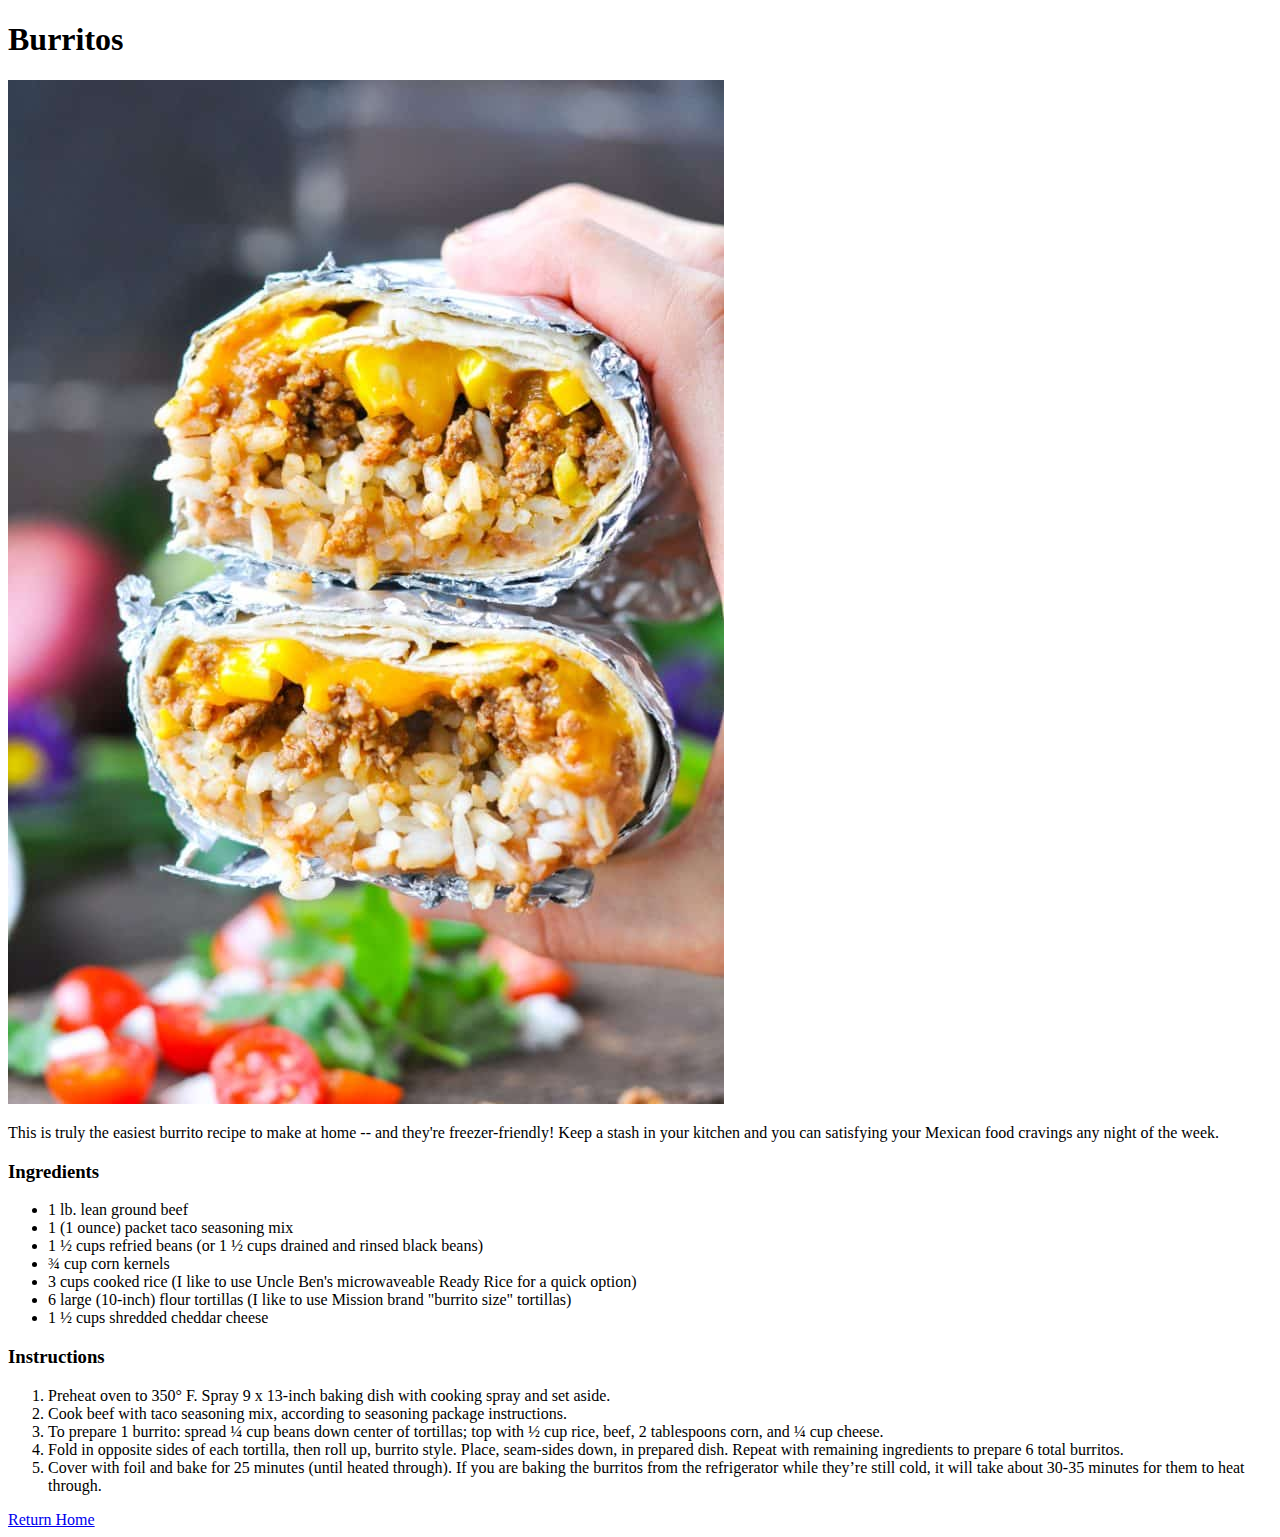
==== recipes/Burritos.html @ 10035308 "added images directory as well as recipes directory and finished the project completing all nessasar" ====
<!DOCTYPE html>
<html lang="en">
<head>
    <meta charset="UTF-8">
    <meta http-equiv="X-UA-Compatible" content="IE=edge">
    <meta name="viewport" content="width=device-width, initial-scale=1.0">
    <title>Burritos</title>
</head>
<body>
    <h1>Burritos</h1>
    <img src="../Images/burrito.jpg" alt="Tasty Burrito">
    <p>This is truly the easiest burrito recipe to make at home -- and they're freezer-friendly! Keep a stash in your kitchen and you can satisfying your Mexican food cravings any night of the week.</p>
    <h3>Ingredients</h3>
    <ul>
        <li>1 lb. lean ground beef</li>
        <li>1 (1 ounce) packet taco seasoning mix</li>
        <li>1 ½ cups refried beans (or 1 ½ cups drained and rinsed black beans)</li>
        <li>¾ cup corn kernels</li>
        <li>3 cups cooked rice (I like to use Uncle Ben's microwaveable Ready Rice for a quick option)</li>
        <li>6 large (10-inch) flour tortillas (I like to use Mission brand "burrito size" tortillas)</li>
        <li>1 ½ cups shredded cheddar cheese</li>
    </ul>

    <h3>Instructions</h3>
    <ol>
        <li>Preheat oven to 350° F. Spray 9 x 13-inch baking dish with cooking spray and set aside.</li>
        <li>Cook beef with taco seasoning mix, according to seasoning package instructions.</li>
        <li>To prepare 1 burrito: spread ¼ cup beans down center of tortillas; top with ½ cup rice, beef, 2 tablespoons corn, and ¼ cup cheese.</li>
        <li>Fold in opposite sides of each tortilla, then roll up, burrito style. Place, seam-sides down, in prepared dish. Repeat with remaining ingredients to prepare 6 total burritos.</li>
        <li>Cover with foil and bake for 25 minutes (until heated through). If you are baking the burritos from the refrigerator while they’re still cold, it will take about 30-35 minutes for them to heat through.</li>
    </ol>
    <a href="../index.html">Return Home</a>
</body>
</html>
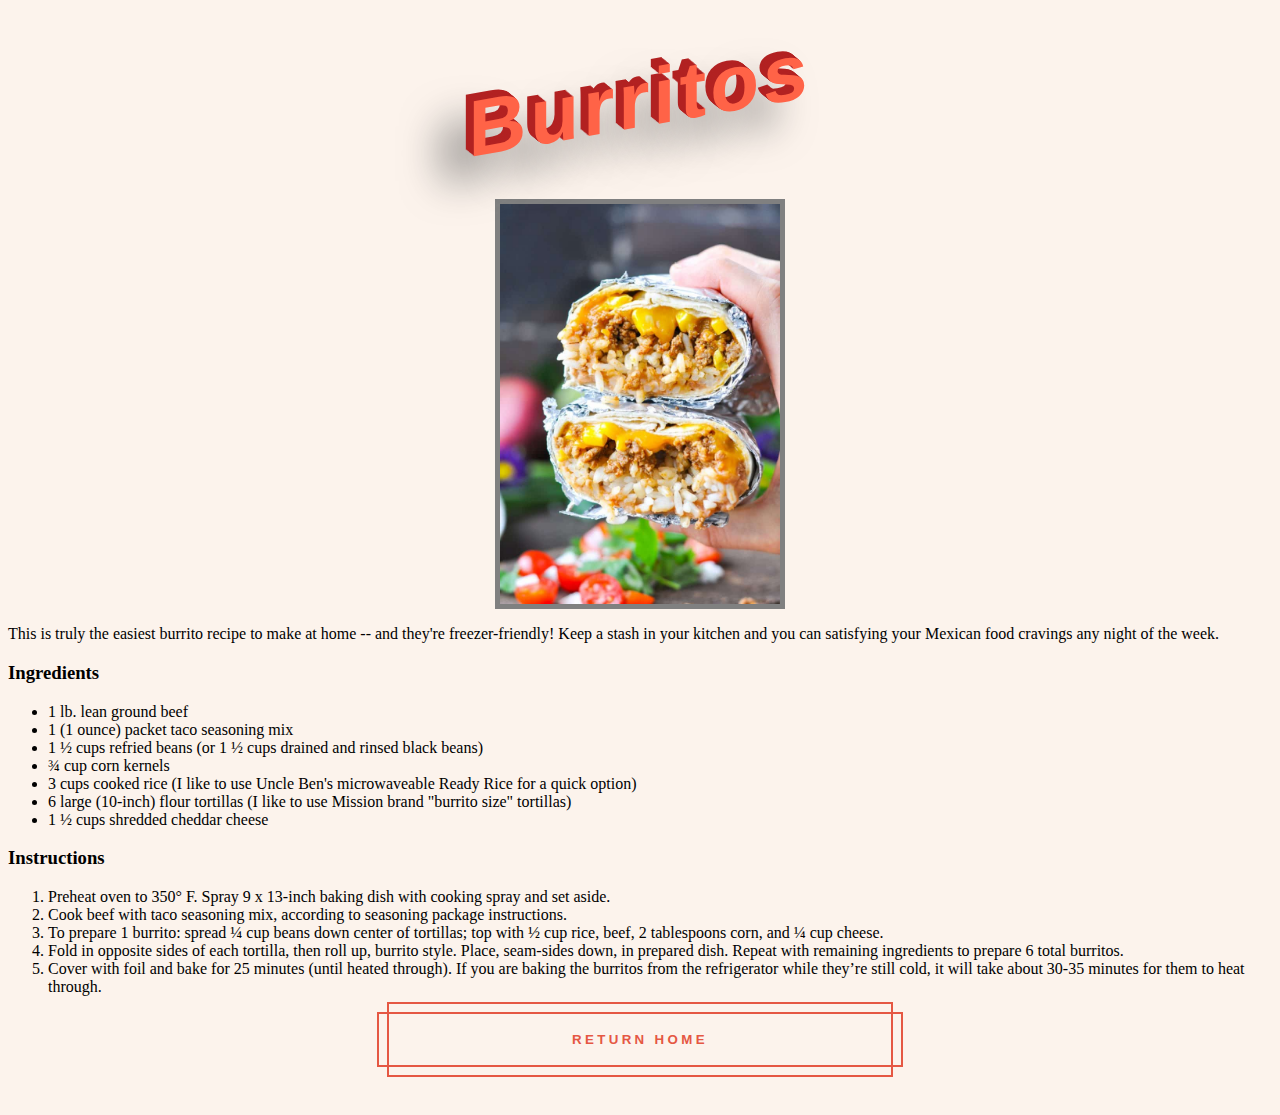
==== commit 5d0001f8: "added styles.css file and made the whole website have some Flavor." ====
--- a/recipes/Burritos.html
+++ b/recipes/Burritos.html
@@ -5,10 +5,11 @@
     <meta http-equiv="X-UA-Compatible" content="IE=edge">
     <meta name="viewport" content="width=device-width, initial-scale=1.0">
     <title>Burritos</title>
+    <link rel="stylesheet" href="../styles.css">
 </head>
 <body>
-    <h1>Burritos</h1>
-    <img src="../Images/burrito.jpg" alt="Tasty Burrito">
+    <h1 class="title">Burritos</h1>
+    <img class="burr" src="../Images/burrito.jpg" alt="Tasty Burrito">
     <p>This is truly the easiest burrito recipe to make at home -- and they're freezer-friendly! Keep a stash in your kitchen and you can satisfying your Mexican food cravings any night of the week.</p>
     <h3>Ingredients</h3>
     <ul>
@@ -29,6 +30,10 @@
         <li>Fold in opposite sides of each tortilla, then roll up, burrito style. Place, seam-sides down, in prepared dish. Repeat with remaining ingredients to prepare 6 total burritos.</li>
         <li>Cover with foil and bake for 25 minutes (until heated through). If you are baking the burritos from the refrigerator while they’re still cold, it will take about 30-35 minutes for them to heat through.</li>
     </ol>
-    <a href="../index.html">Return Home</a>
+    <button class="button"><a href="../index.html">Return Home</a>
+        <div class="button__horizontal"></div>
+        <div class="button__vertical"></div>
+    </button>
+
 </body>
 </html>--- a/styles.css
+++ b/styles.css
@@ -0,0 +1,149 @@
+
+.title, .yep {
+    text-align: center;
+}
+h1 {
+    text-align: center;
+    font-family: 'Oswald', Helvetica, sans-serif;
+    font-size: 80px;
+    transform: skewY(-10deg);
+    letter-spacing: 4px;
+    word-spacing: -8px;
+    color: tomato;
+    text-shadow: 
+      -1px -1px 0 firebrick,
+      -2px -2px 0 firebrick,
+      -3px -3px 0 firebrick,
+      -4px -4px 0 firebrick,
+      -5px -5px 0 firebrick,
+      -6px -6px 0 firebrick,
+      -7px -7px 0 firebrick,
+      -8px -8px 0 firebrick,
+      -30px 20px 40px dimgrey
+  }
+
+.lebron {
+    display: block;
+    margin-left: auto;
+    margin-right: auto;
+    width: 50%;
+    border: 5px solid grey;
+}
+
+.bowl {
+    display: block;
+    margin-left: auto;
+    margin-right: auto;
+    width: 35%;
+    border: 5px solid grey;
+}
+.burr {
+    display: block;
+    margin-left: auto;
+    margin-right: auto;
+    width: auto;
+    height: 400px;
+    border: 5px solid grey;
+}
+body {
+        background: #fcf3ec;
+}
+
+.list1 {   
+    text-align: center;
+    font-size: xx-large;
+}
+a:link {
+    text-decoration: none;
+    color: #e55743 ;
+  }
+  
+a:visited {
+    text-decoration: none;
+    color: #e55743 ;
+  }
+  
+a:hover {
+    text-decoration: underline;
+    color: #e55743 ;
+  }
+  
+a:active {
+    text-decoration: underline;
+    color: #e55743 ;
+  }
+  
+.button {
+    --offset: 10px;
+  --border-size: 2px;
+  display: block;
+  position: relative;
+  padding: 1.5em 3em;
+  -webkit-appearance: none;
+     -moz-appearance: none;
+          appearance: none;
+  border: 0;
+  background: transparent;
+  color: #e55743;
+  text-transform: uppercase;
+  letter-spacing: 0.25em;
+  outline: none;
+  cursor: pointer;
+  font-weight: bold;
+  border-radius: 0;
+  box-shadow: inset 0 0 0 var(--border-size) currentcolor;
+  transition: background 0.8s ease;
+  margin-bottom: 3rem;
+  margin-left: auto;
+  margin-right: auto;
+  width: 40%;
+}
+.button:hover {
+  background: rgba(100, 0, 0, 0.03);
+}
+.button__horizontal, .button__vertical {
+  position: absolute;
+  top: var(--horizontal-offset, 0);
+  right: var(--vertical-offset, 0);
+  bottom: var(--horizontal-offset, 0);
+  left: var(--vertical-offset, 0);
+  transition: transform 0.8s ease;
+  will-change: transform;
+}
+.button__horizontal::before, .button__vertical::before {
+  content: "";
+  position: absolute;
+  border: inherit;
+}
+.button__horizontal {
+  --vertical-offset: calc(var(--offset) * -1);
+  border-top: var(--border-size) solid currentcolor;
+  border-bottom: var(--border-size) solid currentcolor;
+}
+.button__horizontal::before {
+  top: calc(var(--vertical-offset) - var(--border-size));
+  bottom: calc(var(--vertical-offset) - var(--border-size));
+  left: calc(var(--vertical-offset) * -1);
+  right: calc(var(--vertical-offset) * -1);
+}
+.button:hover .button__horizontal {
+  transform: scaleX(0);
+}
+.button__vertical {
+  --horizontal-offset: calc(var(--offset) * -1);
+  border-left: var(--border-size) solid currentcolor;
+  border-right: var(--border-size) solid currentcolor;
+}
+.button__vertical::before {
+  top: calc(var(--horizontal-offset) * -1);
+  bottom: calc(var(--horizontal-offset) * -1);
+  left: calc(var(--horizontal-offset) - var(--border-size));
+  right: calc(var(--horizontal-offset) - var(--border-size));
+}
+.button:hover .button__vertical {
+  transform: scaleY(0);
+}
+
+.button:hover {
+    box-shadow: 0 12px 16px 0 rgba(0,0,0,0.24), 0 17px 50px 0 rgba(0,0,0,0.19);
+}